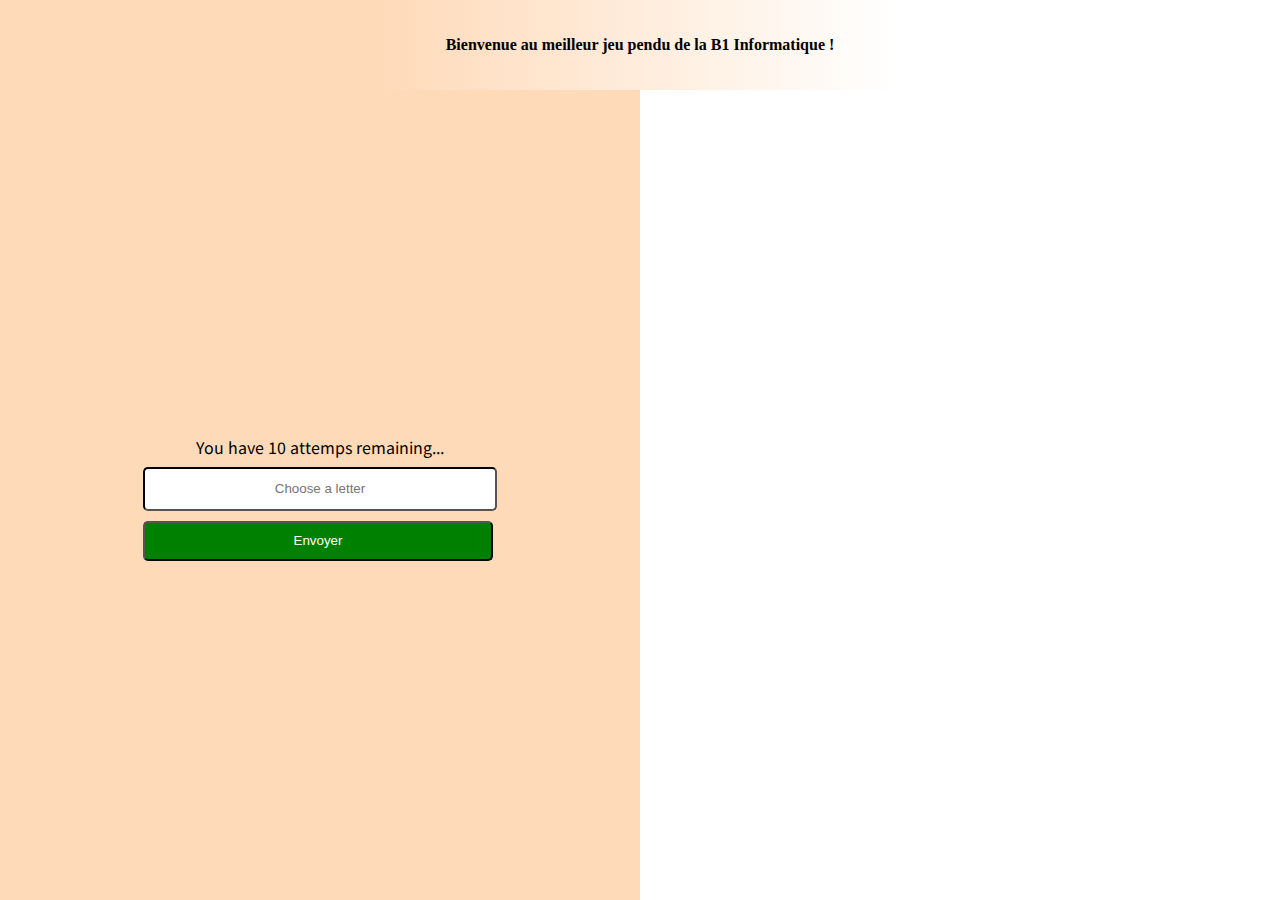
==== index.html @ b8bb5a2a "first commit" ====
<!DOCTYPE html>
<html lang="en">

<head>
    <meta charset="UTF-8">
    <meta http-equiv="X-UA-Compatible" content="IE=edge">
    <meta name="viewport" content="width=device-width, initial-scale=1.0">
    <title>Hangman</title>
    <link rel="icon" type="image/png" sizes="16x16" href="images/pendu.png">
    <link rel="stylesheet" href=style.css>
</head>

<body>
    <header>
        <nav class="div0">
            <ul>
                <li><a>Bienvenue au meilleur jeu pendu de la B1 Informatique !</a></li>
            </ul>
        </nav>
    </header>
    <main>
        <div class="container">
            <div class="gauche">
                <form action="" method="get" class="form">
                    <div class="divexample">
                        <a class="remain">You have 10 attemps remaining...</a>
                        <input type="text" placeholder="Choose a letter" name="name" id="name" required>
                        <input class="envoyer" type="submit" value="Envoyer">
                    </div>
                </form>
            </div>
            <div class="droite">
            </div>
        </div>
    </main>
</body>
</html>
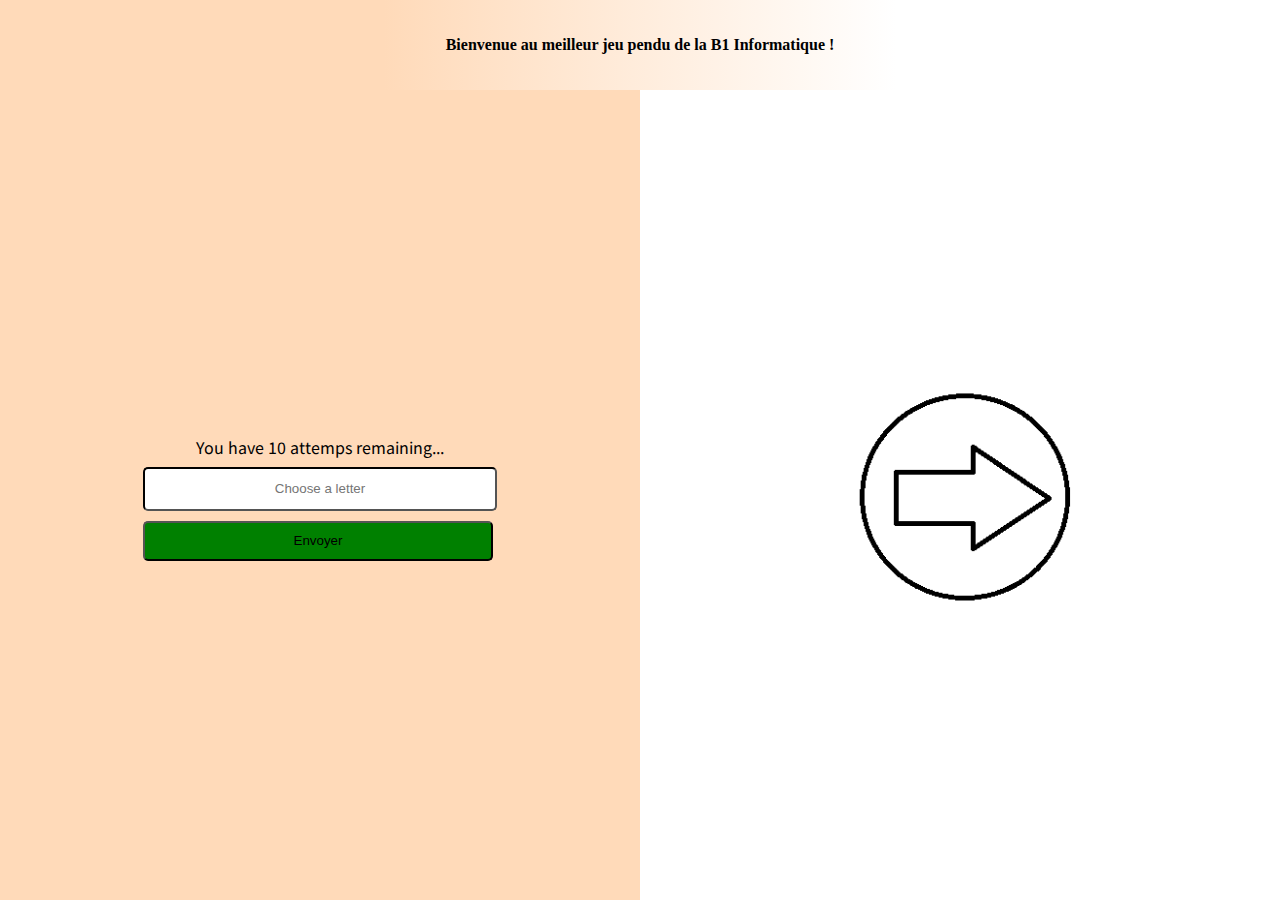
==== commit e5fe760f: "second commit" ====
--- a/index.html
+++ b/index.html
@@ -30,8 +30,12 @@
                 </form>
             </div>
             <div class="droite">
+
+                <img class="image" src="images/pendudepart.png">
+
             </div>
         </div>
     </main>
 </body>
+
 </html>